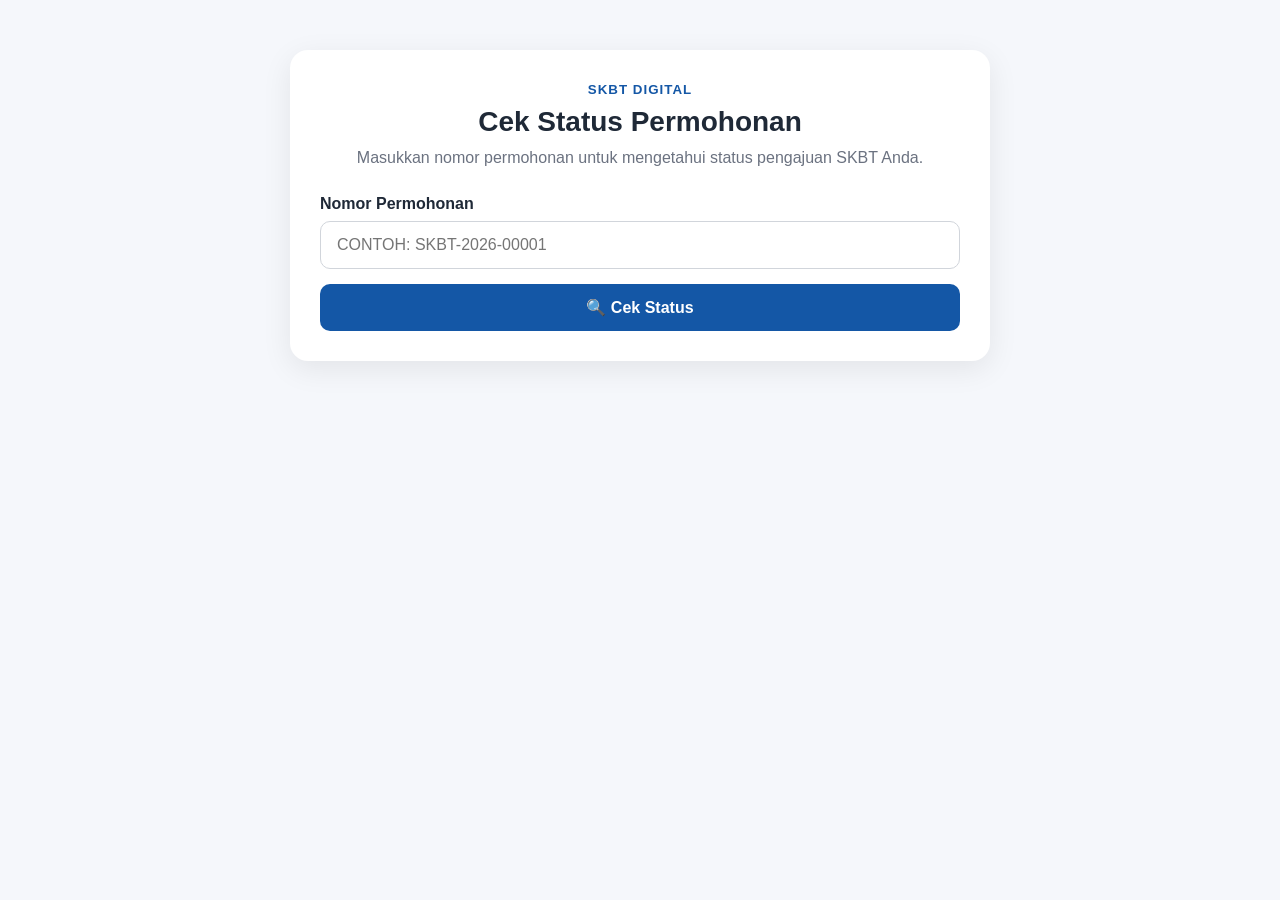
==== SKBT Digital/cek-status.html @ ba950680 "Add files via upload" ====
<!DOCTYPE html>
<html lang="id">

<head>
  <meta charset="UTF-8">

  <meta name="viewport" content="width=device-width, initial-scale=1.0">

  <title>Cek Status SKBT Digital</title>

  <style>

    * {
      box-sizing: border-box;
    }

    body {
      margin: 0;
      padding: 20px;

      font-family:
        Arial,
        Helvetica,
        sans-serif;

      background: #f5f7fb;

      color: #1f2937;
    }

    .container {
      width: 100%;
      max-width: 700px;

      margin: 30px auto;
    }

    .card {
      background: #ffffff;

      border-radius: 18px;

      padding: 30px;

      box-shadow:
        0 8px 30px rgba(0, 0, 0, 0.08);
    }

    .header {
      text-align: center;

      margin-bottom: 25px;
    }

    .header small {
      color: #1457a6;

      font-weight: bold;

      letter-spacing: 1px;
    }

    .header h2 {
      margin: 8px 0;

      font-size: 28px;
    }

    .header p {
      margin: 0;

      color: #6b7280;

      line-height: 1.5;
    }

    .form-group {
      margin-top: 20px;
    }

    label {
      display: block;

      margin-bottom: 8px;

      font-weight: 600;
    }

    input {
      width: 100%;

      padding: 14px 16px;

      border:
        1px solid #d1d5db;

      border-radius: 10px;

      font-size: 16px;

      outline: none;

      text-transform: uppercase;
    }

    input:focus {
      border-color: #1457a6;

      box-shadow:
        0 0 0 3px rgba(20, 87, 166, 0.10);
    }

    button {
      width: 100%;

      margin-top: 15px;

      padding: 14px;

      border: none;

      border-radius: 10px;

      background: #1457a6;

      color: white;

      font-size: 16px;

      font-weight: bold;

      cursor: pointer;
    }

    button:hover {
      background: #0f4688;
    }

    button:disabled {
      opacity: 0.65;

      cursor: not-allowed;
    }

    /* LOADING */

    .loading {
      display: none;

      text-align: center;

      margin-top: 25px;

      color: #1457a6;
    }

    .loading.show {
      display: block;
    }

    .spinner {
      width: 32px;

      height: 32px;

      margin: 0 auto 10px;

      border:
        4px solid #dbeafe;

      border-top:
        4px solid #1457a6;

      border-radius: 50%;

      animation:
        spin 0.8s linear infinite;
    }

    @keyframes spin {

      to {
        transform: rotate(360deg);
      }

    }

    /* ERROR */

    .error {
      display: none;

      margin-top: 20px;

      padding: 15px;

      border-radius: 10px;

      background: #fef2f2;

      color: #b91c1c;

      line-height: 1.5;
    }

    .error.show {
      display: block;
    }

    /* HASIL */

    .result {
      display: none;

      margin-top: 25px;
    }

    .result.show {
      display: block;
    }

    .status-box {
      text-align: center;

      padding: 22px;

      border-radius: 14px;

      background: #eff6ff;

      margin-bottom: 20px;
    }

    .status-label {
      font-size: 13px;

      color: #6b7280;

      margin-bottom: 10px;

      font-weight: 600;
    }

    .status {
      display: inline-block;

      padding: 9px 18px;

      border-radius: 999px;

      font-weight: bold;

      font-size: 15px;
    }

    .status.waiting {
      background: #fef3c7;

      color: #92400e;
    }

    .status.success {
      background: #dcfce7;

      color: #166534;
    }

    .status.warning {
      background: #fee2e2;

      color: #991b1b;
    }

    .status.info {
      background: #dbeafe;

      color: #1e40af;
    }

    .info {
      border:
        1px solid #e5e7eb;

      border-radius: 12px;

      overflow: hidden;
    }

    .row {
      display: flex;

      justify-content: space-between;

      gap: 20px;

      padding: 13px 15px;

      border-bottom:
        1px solid #f1f5f9;
    }

    .row:last-child {
      border-bottom: none;
    }

    .row span {
      color: #6b7280;
    }

    .row strong {
      text-align: right;

      word-break: break-word;
    }

    .reset {
      background: #6b7280;
    }

    .reset:hover {
      background: #4b5563;
    }

    @media (max-width: 600px) {

      body {
        padding: 10px;
      }

      .container {
        margin: 10px auto;
      }

      .card {
        padding: 20px;
      }

      .header h2 {
        font-size: 23px;
      }

      .row {
        flex-direction: column;

        gap: 5px;
      }

      .row strong {
        text-align: left;
      }

    }

  </style>

</head>


<body>


<div class="container">

  <div class="card">


    <!-- HEADER -->

    <div class="header">

      <small>
        SKBT DIGITAL
      </small>

      <h2>
        Cek Status Permohonan
      </h2>

      <p>
        Masukkan nomor permohonan untuk
        mengetahui status pengajuan SKBT Anda.
      </p>

    </div>


    <!-- FORM -->

    <form id="statusForm">

      <div class="form-group">

        <label for="nomor">
          Nomor Permohonan
        </label>

        <input
          type="text"
          id="nomor"
          placeholder="Contoh: SKBT-2026-00001"
          autocomplete="off"
          required
        >

      </div>


      <button
        type="submit"
        id="cekButton"
      >

        🔍 Cek Status

      </button>

    </form>


    <!-- LOADING -->

    <div
      id="loading"
      class="loading"
    >

      <div class="spinner"></div>

      <div>
        Sedang memeriksa status...
      </div>

    </div>


    <!-- ERROR -->

    <div
      id="error"
      class="error"
    ></div>


    <!-- HASIL -->

    <div
      id="result"
      class="result"
    >


      <!-- STATUS -->

      <div class="status-box">

        <div class="status-label">
          STATUS PERMOHONAN
        </div>

        <div
          id="status"
          class="status"
        ></div>

      </div>


      <!-- DATA -->

      <div class="info">


        <div class="row">

          <span>
            Nomor Permohonan
          </span>

          <strong id="rNomor">
            -
          </strong>

        </div>


        <div class="row">

          <span>
            Nama Sesuai SK
          </span>

          <strong id="rNama">
            -
          </strong>

        </div>


        <div class="row">

          <span>
            NIP
          </span>

          <strong id="rNip">
            -
          </strong>

        </div>


        <div class="row">

          <span>
            Keperluan
          </span>

          <strong id="rKeperluan">
            -
          </strong>

        </div>


        <div class="row">

          <span>
            Pangkat/Golongan
          </span>

          <strong id="rPangkat">
            -
          </strong>

        </div>


        <div class="row">

          <span>
            Jabatan
          </span>

          <strong id="rJabatan">
            -
          </strong>

        </div>


        <div class="row">

          <span>
            Instansi
          </span>

          <strong id="rInstansi">
            -
          </strong>

        </div>


        <div class="row">

          <span>
            Unit Kerja
          </span>

          <strong id="rUnit">
            -
          </strong>

        </div>


        <div class="row">

          <span>
            Tanggal Pengajuan
          </span>

          <strong id="rTanggal">
            -
          </strong>

        </div>


        <div class="row">

          <span>
            Tanggal Pemeriksaan
          </span>

          <strong id="rTanggalPemeriksaan">
            -
          </strong>

        </div>


        <div
          class="row"
          id="petugasRow"
        >

          <span>
            Petugas
          </span>

          <strong id="rPetugas">
            -
          </strong>

        </div>


      </div>


      <!-- CEK LAGI -->

      <button
        type="button"
        class="reset"
        onclick="resetForm()"
      >

        ↻ Cek Nomor Lain

      </button>


    </div>


  </div>

</div>


<script>


/* =========================================================
   URL WEB APP GOOGLE APPS SCRIPT
   =========================================================

   GANTI URL DI BAWAH DENGAN URL DEPLOYMENT
   YANG SAMA DENGAN SISTEM SKBT ANDA.

   Contoh:
   https://script.google.com/macros/s/XXXXX/exec

   ========================================================= */

const GOOGLE_SCRIPT_URL =
  "https://script.google.com/macros/s/AKfycbxx4rP2GgaI2hGNdyZsp6pjdn-4q2OGukch5zCMVLP4SwKiGumKnwVp6FmVyQamVWcH/exec";
  


/* =========================================================
   ELEMENT
   ========================================================= */

const form =
  document.getElementById(
    "statusForm"
  );

const nomorInput =
  document.getElementById(
    "nomor"
  );

const cekButton =
  document.getElementById(
    "cekButton"
  );

const loading =
  document.getElementById(
    "loading"
  );

const errorBox =
  document.getElementById(
    "error"
  );

const result =
  document.getElementById(
    "result"
  );


/* =========================================================
   SUBMIT
   ========================================================= */

form.addEventListener(
  "submit",
  function(event) {

    event.preventDefault();


    const nomor =
      nomorInput.value
        .trim()
        .toUpperCase();


    if (!nomor) {

      tampilkanError(
        "Silakan masukkan nomor permohonan."
      );

      return;

    }


    cekStatus(nomor);

  }
);


/* =========================================================
   CEK STATUS
   ========================================================= */

function cekStatus(nomor) {


  /* HILANGKAN HASIL LAMA */

  result.classList.remove(
    "show"
  );

  errorBox.classList.remove(
    "show"
  );


  /* TAMPILKAN LOADING */

  loading.classList.add(
    "show"
  );


  /* KUNCI TOMBOL */

  cekButton.disabled =
    true;

  cekButton.innerHTML =
    "⏳ Memeriksa...";


  /*
   * Buat iframe tersembunyi.
   *
   * Halaman cek-status tetap berada
   * di website/CMS Anda.
   */

  const iframe =
    document.createElement(
      "iframe"
    );


  iframe.style.display =
    "none";

  iframe.name =
    "cekStatusFrame-" +
    Date.now();


  document.body.appendChild(
    iframe
  );


  const url =
    GOOGLE_SCRIPT_URL +
    "?action=cekStatus" +
    "&nomor=" +
    encodeURIComponent(
      nomor
    );


  iframe.src =
    url;


  /*
   * Pengaman timeout
   */

  setTimeout(
    function() {

      if (
        loading.classList.contains(
          "show"
        )
      ) {

        loading.classList.remove(
          "show"
        );

        cekButton.disabled =
          false;

        cekButton.innerHTML =
          "🔍 Cek Status";


        tampilkanError(
          "Server membutuhkan waktu terlalu lama. Silakan coba lagi."
        );

      }

    },
    15000
  );

}


/* =========================================================
   MENERIMA RESPONSE DARI APPS SCRIPT
   ========================================================= */

window.addEventListener(
  "message",
  function(event) {


    if (
      !event.data
    ) {

      return;

    }


    if (
      event.data.type !==
      "SKBT_STATUS_RESPONSE"
    ) {

      return;

    }


    /* MATIKAN LOADING */

    loading.classList.remove(
      "show"
    );


    /* AKTIFKAN KEMBALI TOMBOL */

    cekButton.disabled =
      false;

    cekButton.innerHTML =
      "🔍 Cek Status";


    const response =
      event.data.data;


    if (
      !response ||
      response.success !== true
    ) {

      tampilkanError(

        response &&
        response.message

          ? response.message

          : "Nomor permohonan tidak ditemukan."

      );


      return;

    }


    tampilkanHasil(
      response.data
    );

  }
);


/* =========================================================
   TAMPILKAN HASIL
   ========================================================= */

function tampilkanHasil(data) {


  result.classList.add(
    "show"
  );


  document.getElementById(
    "rNomor"
  ).textContent =
    data.nomor || "-";


  document.getElementById(
    "rNama"
  ).textContent =
    data.nama || "-";


  document.getElementById(
    "rNip"
  ).textContent =
    data.nip || "-";


  document.getElementById(
    "rKeperluan"
  ).textContent =
    data.keperluan || "-";


  document.getElementById(
    "rPangkat"
  ).textContent =
    data.pangkat || "-";


  document.getElementById(
    "rJabatan"
  ).textContent =
    data.jabatan || "-";


  document.getElementById(
    "rInstansi"
  ).textContent =
    data.instansi || "-";


  document.getElementById(
    "rUnit"
  ).textContent =
    data.unit || "-";


  document.getElementById(
    "rTanggal"
  ).textContent =
    data.tanggalPengajuan || "-";


  document.getElementById(
    "rTanggalPemeriksaan"
  ).textContent =
    data.tanggalPemeriksaan || "-";


  document.getElementById(
    "rPetugas"
  ).textContent =
    data.petugas || "-";


  /* =====================================================
     STATUS
     ===================================================== */

  const statusElement =
    document.getElementById(
      "status"
    );


  const statusText =
    data.status ||
    "Menunggu Pemeriksaan";


  statusElement.textContent =
    statusText;


  statusElement.className =
    "status";


  const statusLower =
    statusText.toLowerCase();


  if (
    statusLower.includes(
      "menunggu"
    )
  ) {

    statusElement.classList.add(
      "waiting"
    );

  }

  else if (
    statusLower.includes(
      "bebas"
    ) ||
    statusLower.includes(
      "selesai"
    ) ||
    statusLower.includes(
      "disetujui"
    )
  ) {

    statusElement.classList.add(
      "success"
    );

  }

  else if (
    statusLower.includes(
      "temuan"
    ) ||
    statusLower.includes(
      "ditolak"
    )
  ) {

    statusElement.classList.add(
      "warning"
    );

  }

  else {

    statusElement.classList.add(
      "info"
    );

  }

}


/* =========================================================
   ERROR
   ========================================================= */

function tampilkanError(message) {

  errorBox.textContent =
    message;

  errorBox.classList.add(
    "show"
  );

}


/* =========================================================
   RESET
   ========================================================= */

function resetForm() {


  result.classList.remove(
    "show"
  );


  errorBox.classList.remove(
    "show"
  );


  nomorInput.value =
    "";


  nomorInput.focus();

}


</script>


</body>

</html>
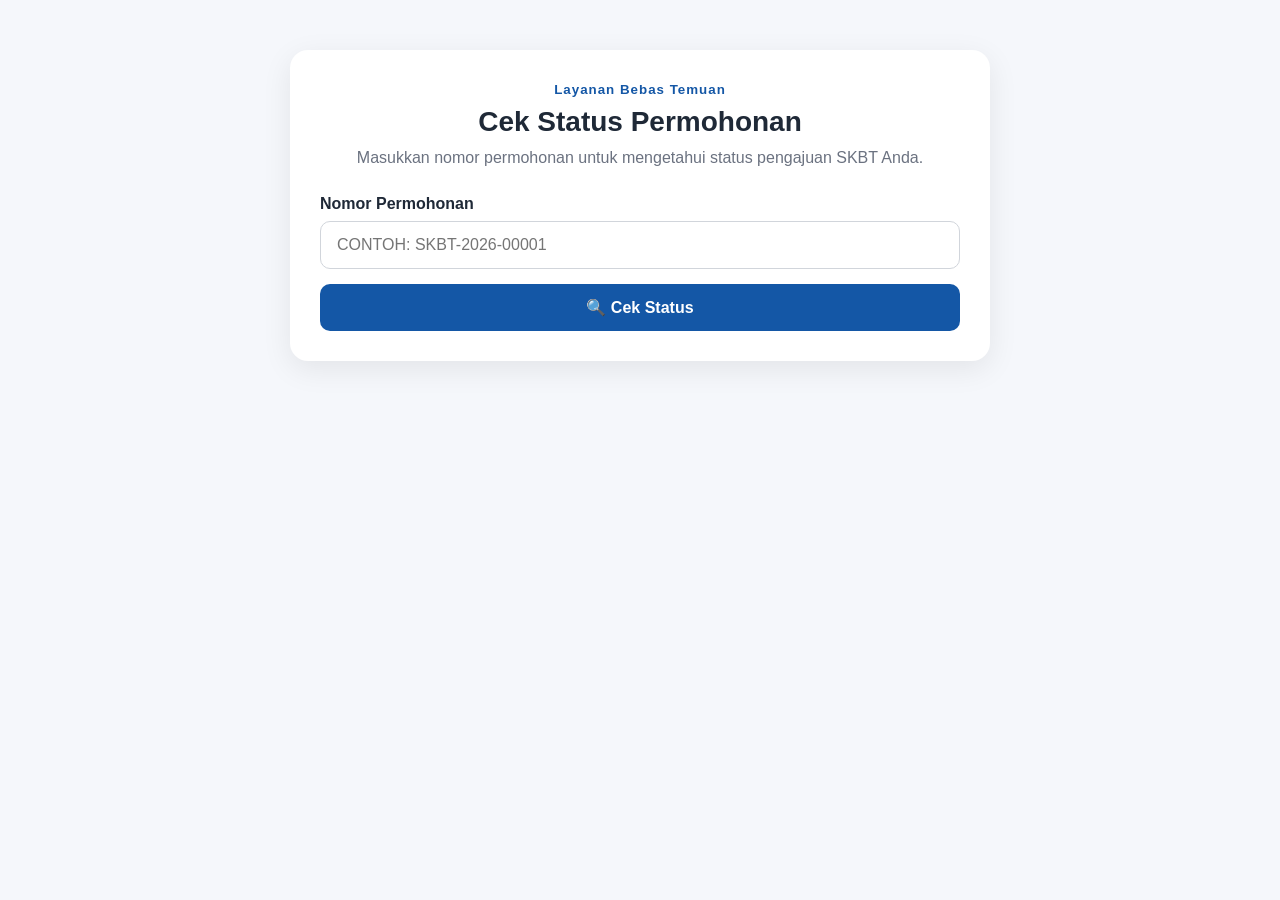
==== commit c5c3de3b: "Update cek-status.html" ====
--- a/SKBT Digital/cek-status.html
+++ b/SKBT Digital/cek-status.html
@@ -369,7 +369,7 @@
     <div class="header">
 
       <small>
-        SKBT DIGITAL
+        Layanan Bebas Temuan
       </small>
 
       <h2>
@@ -641,488 +641,156 @@
 
 
 <script>
-
-
 /* =========================================================
    URL WEB APP GOOGLE APPS SCRIPT
-   =========================================================
-
-   GANTI URL DI BAWAH DENGAN URL DEPLOYMENT
-   YANG SAMA DENGAN SISTEM SKBT ANDA.
-
-   Contoh:
-   https://script.google.com/macros/s/XXXXX/exec
-
    ========================================================= */
-
 const GOOGLE_SCRIPT_URL =
   "https://script.google.com/macros/s/AKfycbxx4rP2GgaI2hGNdyZsp6pjdn-4q2OGukch5zCMVLP4SwKiGumKnwVp6FmVyQamVWcH/exec";
-  
-
+
+const form = document.getElementById("statusForm");
+const nomorInput = document.getElementById("nomor");
+const cekButton = document.getElementById("cekButton");
+const loading = document.getElementById("loading");
+const errorBox = document.getElementById("error");
+const result = document.getElementById("result");
+
+form.addEventListener("submit", function (event) {
+  event.preventDefault();
+  const nomor = nomorInput.value.trim().toUpperCase();
+  if (!nomor) {
+    tampilkanError("Silakan masukkan nomor permohonan.");
+    return;
+  }
+  cekStatus(nomor);
+});
 
 /* =========================================================
-   ELEMENT
+   CEK STATUS - JSONP, sehingga tidak terkena CORS fetch
    ========================================================= */
-
-const form =
-  document.getElementById(
-    "statusForm"
-  );
-
-const nomorInput =
-  document.getElementById(
-    "nomor"
-  );
-
-const cekButton =
-  document.getElementById(
-    "cekButton"
-  );
-
-const loading =
-  document.getElementById(
-    "loading"
-  );
-
-const errorBox =
-  document.getElementById(
-    "error"
-  );
-
-const result =
-  document.getElementById(
-    "result"
-  );
-
-
-/* =========================================================
-   SUBMIT
-   ========================================================= */
-
-form.addEventListener(
-  "submit",
-  function(event) {
-
-    event.preventDefault();
-
-
-    const nomor =
-      nomorInput.value
-        .trim()
-        .toUpperCase();
-
-
-    if (!nomor) {
-
-      tampilkanError(
-        "Silakan masukkan nomor permohonan."
-      );
-
-      return;
-
-    }
-
-
-    cekStatus(nomor);
-
+function cekStatus(nomor) {
+  result.classList.remove("show");
+  errorBox.classList.remove("show");
+  loading.classList.add("show");
+  cekButton.disabled = true;
+  cekButton.innerHTML = "⏳ Memeriksa...";
+
+  const callbackName =
+    "skbtStatusCallback_" + Date.now() + "_" +
+    Math.floor(Math.random() * 100000);
+
+  let selesai = false;
+  const script = document.createElement("script");
+  script.async = true;
+
+  window[callbackName] = function (response) {
+    if (selesai) return;
+    selesai = true;
+
+    try {
+      if (!response || response.success !== true) {
+        tampilkanError(
+          response && response.message
+            ? response.message
+            : "Nomor permohonan tidak ditemukan."
+        );
+        return;
+      }
+      tampilkanHasil(response.data);
+    } catch (error) {
+      console.error("Kesalahan memproses response:", error);
+      tampilkanError("Data status diterima tetapi gagal ditampilkan.");
+    } finally {
+      selesaiCek(callbackName, script);
+    }
+  };
+
+  script.onerror = function () {
+    if (selesai) return;
+    selesai = true;
+    tampilkanError("Server tidak dapat dihubungi. Silakan coba lagi.");
+    selesaiCek(callbackName, script);
+  };
+
+  script.src =
+    GOOGLE_SCRIPT_URL +
+    "?nomor=" + encodeURIComponent(nomor) +
+    "&callback=" + encodeURIComponent(callbackName);
+
+  document.body.appendChild(script);
+
+  setTimeout(function () {
+    if (selesai) return;
+    selesai = true;
+    tampilkanError("Server membutuhkan waktu terlalu lama. Silakan coba lagi.");
+    selesaiCek(callbackName, script);
+  }, 15000);
+}
+
+function selesaiCek(callbackName, script) {
+  loading.classList.remove("show");
+  cekButton.disabled = false;
+  cekButton.innerHTML = "🔍 Cek Status";
+  if (script && script.parentNode) script.parentNode.removeChild(script);
+  try { delete window[callbackName]; }
+  catch (e) { window[callbackName] = undefined; }
+}
+
+function tampilkanHasil(data) {
+  result.classList.add("show");
+
+  document.getElementById("rNomor").textContent = data.nomor || "-";
+  document.getElementById("rNama").textContent = data.nama || "-";
+  document.getElementById("rNip").textContent = data.nip || "-";
+  document.getElementById("rKeperluan").textContent = data.keperluan || "-";
+  document.getElementById("rPangkat").textContent = data.pangkat || "-";
+  document.getElementById("rJabatan").textContent = data.jabatan || "-";
+  document.getElementById("rInstansi").textContent = data.instansi || "-";
+  document.getElementById("rUnit").textContent = data.unit || data.unitKerja || "-";
+  document.getElementById("rTanggal").textContent = data.tanggalPengajuan || data.timestamp || "-";
+  document.getElementById("rTanggalPemeriksaan").textContent = data.tanggalPemeriksaan || "-";
+  document.getElementById("rPetugas").textContent = data.petugas || "-";
+
+  const statusElement = document.getElementById("status");
+  const statusText = data.status || "Menunggu Pemeriksaan";
+  statusElement.textContent = statusText;
+  statusElement.className = "status";
+
+  const statusLower = String(statusText).toLowerCase();
+  if (statusLower.includes("menunggu")) {
+    statusElement.classList.add("waiting");
+  } else if (
+    statusLower.includes("bebas") ||
+    statusLower.includes("selesai") ||
+    statusLower.includes("disetujui")
+  ) {
+    statusElement.classList.add("success");
+  } else if (
+    statusLower.includes("temuan") ||
+    statusLower.includes("ditolak")
+  ) {
+    statusElement.classList.add("warning");
+  } else {
+    statusElement.classList.add("info");
   }
-);
-
-
-/* =========================================================
-   CEK STATUS
-   ========================================================= */
-
-function cekStatus(nomor) {
-
-
-  /* HILANGKAN HASIL LAMA */
-
-  result.classList.remove(
-    "show"
-  );
-
-  errorBox.classList.remove(
-    "show"
-  );
-
-
-  /* TAMPILKAN LOADING */
-
-  loading.classList.add(
-    "show"
-  );
-
-
-  /* KUNCI TOMBOL */
-
-  cekButton.disabled =
-    true;
-
-  cekButton.innerHTML =
-    "⏳ Memeriksa...";
-
-
-  /*
-   * Buat iframe tersembunyi.
-   *
-   * Halaman cek-status tetap berada
-   * di website/CMS Anda.
-   */
-
-  const iframe =
-    document.createElement(
-      "iframe"
-    );
-
-
-  iframe.style.display =
-    "none";
-
-  iframe.name =
-    "cekStatusFrame-" +
-    Date.now();
-
-
-  document.body.appendChild(
-    iframe
-  );
-
-
-  const url =
-    GOOGLE_SCRIPT_URL +
-    "?action=cekStatus" +
-    "&nomor=" +
-    encodeURIComponent(
-      nomor
-    );
-
-
-  iframe.src =
-    url;
-
-
-  /*
-   * Pengaman timeout
-   */
-
-  setTimeout(
-    function() {
-
-      if (
-        loading.classList.contains(
-          "show"
-        )
-      ) {
-
-        loading.classList.remove(
-          "show"
-        );
-
-        cekButton.disabled =
-          false;
-
-        cekButton.innerHTML =
-          "🔍 Cek Status";
-
-
-        tampilkanError(
-          "Server membutuhkan waktu terlalu lama. Silakan coba lagi."
-        );
-
-      }
-
-    },
-    15000
-  );
-
+
+  result.scrollIntoView({ behavior: "smooth", block: "start" });
 }
 
-
-/* =========================================================
-   MENERIMA RESPONSE DARI APPS SCRIPT
-   ========================================================= */
-
-window.addEventListener(
-  "message",
-  function(event) {
-
-
-    if (
-      !event.data
-    ) {
-
-      return;
-
-    }
-
-
-    if (
-      event.data.type !==
-      "SKBT_STATUS_RESPONSE"
-    ) {
-
-      return;
-
-    }
-
-
-    /* MATIKAN LOADING */
-
-    loading.classList.remove(
-      "show"
-    );
-
-
-    /* AKTIFKAN KEMBALI TOMBOL */
-
-    cekButton.disabled =
-      false;
-
-    cekButton.innerHTML =
-      "🔍 Cek Status";
-
-
-    const response =
-      event.data.data;
-
-
-    if (
-      !response ||
-      response.success !== true
-    ) {
-
-      tampilkanError(
-
-        response &&
-        response.message
-
-          ? response.message
-
-          : "Nomor permohonan tidak ditemukan."
-
-      );
-
-
-      return;
-
-    }
-
-
-    tampilkanHasil(
-      response.data
-    );
-
-  }
-);
-
-
-/* =========================================================
-   TAMPILKAN HASIL
-   ========================================================= */
-
-function tampilkanHasil(data) {
-
-
-  result.classList.add(
-    "show"
-  );
-
-
-  document.getElementById(
-    "rNomor"
-  ).textContent =
-    data.nomor || "-";
-
-
-  document.getElementById(
-    "rNama"
-  ).textContent =
-    data.nama || "-";
-
-
-  document.getElementById(
-    "rNip"
-  ).textContent =
-    data.nip || "-";
-
-
-  document.getElementById(
-    "rKeperluan"
-  ).textContent =
-    data.keperluan || "-";
-
-
-  document.getElementById(
-    "rPangkat"
-  ).textContent =
-    data.pangkat || "-";
-
-
-  document.getElementById(
-    "rJabatan"
-  ).textContent =
-    data.jabatan || "-";
-
-
-  document.getElementById(
-    "rInstansi"
-  ).textContent =
-    data.instansi || "-";
-
-
-  document.getElementById(
-    "rUnit"
-  ).textContent =
-    data.unit || "-";
-
-
-  document.getElementById(
-    "rTanggal"
-  ).textContent =
-    data.tanggalPengajuan || "-";
-
-
-  document.getElementById(
-    "rTanggalPemeriksaan"
-  ).textContent =
-    data.tanggalPemeriksaan || "-";
-
-
-  document.getElementById(
-    "rPetugas"
-  ).textContent =
-    data.petugas || "-";
-
-
-  /* =====================================================
-     STATUS
-     ===================================================== */
-
-  const statusElement =
-    document.getElementById(
-      "status"
-    );
-
-
-  const statusText =
-    data.status ||
-    "Menunggu Pemeriksaan";
-
-
-  statusElement.textContent =
-    statusText;
-
-
-  statusElement.className =
-    "status";
-
-
-  const statusLower =
-    statusText.toLowerCase();
-
-
-  if (
-    statusLower.includes(
-      "menunggu"
-    )
-  ) {
-
-    statusElement.classList.add(
-      "waiting"
-    );
-
-  }
-
-  else if (
-    statusLower.includes(
-      "bebas"
-    ) ||
-    statusLower.includes(
-      "selesai"
-    ) ||
-    statusLower.includes(
-      "disetujui"
-    )
-  ) {
-
-    statusElement.classList.add(
-      "success"
-    );
-
-  }
-
-  else if (
-    statusLower.includes(
-      "temuan"
-    ) ||
-    statusLower.includes(
-      "ditolak"
-    )
-  ) {
-
-    statusElement.classList.add(
-      "warning"
-    );
-
-  }
-
-  else {
-
-    statusElement.classList.add(
-      "info"
-    );
-
-  }
-
+function tampilkanError(message) {
+  result.classList.remove("show");
+  errorBox.textContent = message;
+  errorBox.classList.add("show");
 }
 
-
-/* =========================================================
-   ERROR
-   ========================================================= */
-
-function tampilkanError(message) {
-
-  errorBox.textContent =
-    message;
-
-  errorBox.classList.add(
-    "show"
-  );
-
+function resetForm() {
+  result.classList.remove("show");
+  errorBox.classList.remove("show");
+  nomorInput.value = "";
+  nomorInput.focus();
 }
-
-
-/* =========================================================
-   RESET
-   ========================================================= */
-
-function resetForm() {
-
-
-  result.classList.remove(
-    "show"
-  );
-
-
-  errorBox.classList.remove(
-    "show"
-  );
-
-
-  nomorInput.value =
-    "";
-
-
-  nomorInput.focus();
-
-}
-
-
 </script>
 
 
 </body>
 
-</html>+</html>
